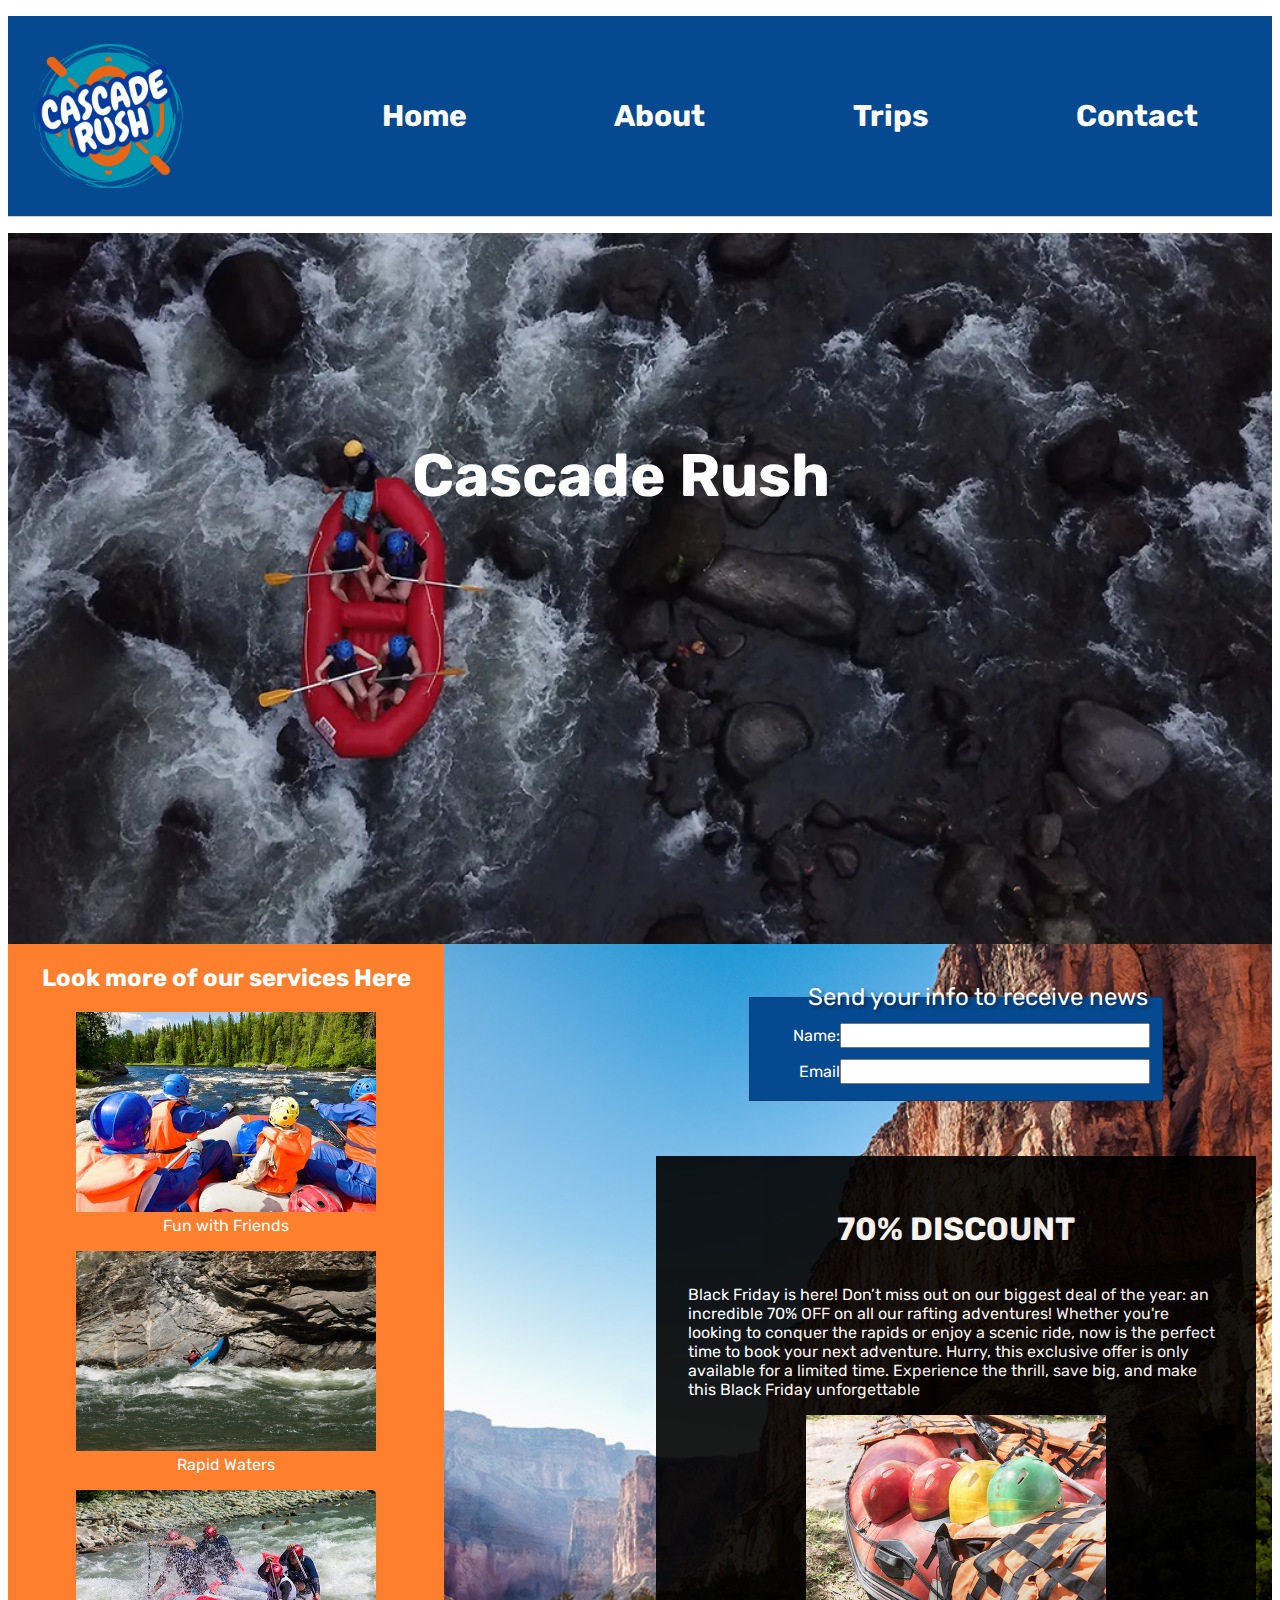
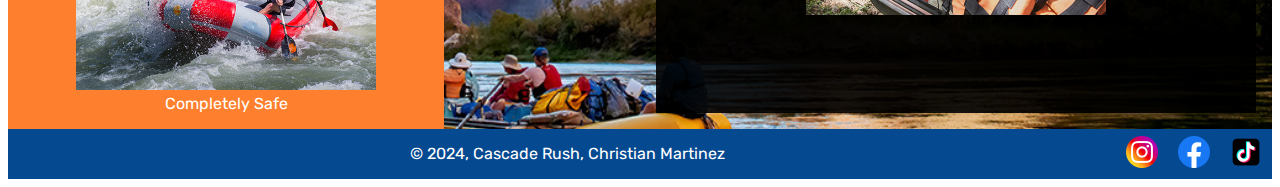
==== wwr/index.html @ 1bc2c8da "home" ====
<!DOCTYPE html>
<html lang="en">
<head>
    <meta charset="UTF-8">
    <meta name="viewport" content="width=device-width, initial-scale=1.0">
    <meta name="description" content="The Cascade Rush Home Page">
    <meta nanme="author" content="Christian Martinez">
    <title>Home - Cascade Rush</title>
    <link rel="preconnect" href="https://fonts.googleapis.com">
    <link rel="preconnect" href="https://fonts.gstatic.com" crossorigin>
    <link href="https://fonts.googleapis.com/css2?family=Raleway:ital,wght@0,100..900;1,100..900&family=Rubik:ital,wght@0,300..900;1,300..900&display=swap" rel="stylesheet">
    <link rel="stylesheet" href="styles/home.css">
</head>
<body>
    <header>
        <img class="logo" src="images/logo.png" alt="rafting logo">
        <nav>
            <a href="index.html">Home</a>
            <a href="about.html">About</a>
            <a href="trips.html">Trips</a>
            <a href="contact.html">Contact</a>
        </nav>
    </header>
    <body>
        <div class="hero">
            <img class="bg" src="images/bg.webp" alt="background">
            <h1>Cascade Rush</h1>
        </div>
        <div class="homepage">
        <aside>
            <h2>Look more of our services Here</h2>
            <figure>
                <img src="images/h1.jpg" alt="Activity 1">
                <figcaption>Fun with Friends</figcaption>
            </figure>
            <figure>
                <img src="images/h2.jpg" alt="Activity 2">
                <figcaption>Rapid Waters</figcaption>
            </figure>
            <figure>
                <img src="images/h3.jpg" alt="Activity 3">
                <figcaption>Completely Safe</figcaption>
            </figure>
        </aside>
        <form>
            <div>
                <fieldset>
                    <legend>Send your info to receive news</legend>
                    <label for="name">Name: </label>
                    <input type="text" name="name" id="name">
                    <label for="email">Email</label>
                    <input type="text" name="email" id="email">
                </fieldset>
            </div>
        </form>
        <div class="friday">
            <h1>70% DISCOUNT</h1>
            <p>Black Friday is here! Don’t miss out on our biggest deal of the year: an incredible 70% OFF on all our rafting adventures! Whether you're looking to conquer the rapids or enjoy a scenic ride, now is the perfect time to book your next adventure. Hurry, this exclusive offer is only available for a limited time. Experience the thrill, save big, and make this Black Friday unforgettable</p>
            <img src="images/hf1.jpg" alt="offer">
        </div>
    </div>
    </body>
    <footer>
        <p>&copy; 2024, Cascade Rush, Christian Martinez</p>
        <div>
        <a href="https://www.instagram.com/" target="_blank"><img src="images/ig.webp" alt="ig">
        </a>
        <a href="https://www.facebook.com/" target="_blank"><img src="images/fb.webp" alt="fb"></a>
        <a href="https://www.tiktok.com/foryou?lang=en" target="_blank"><img src="images/tk.webp" alt="tk">
        </a>
        </div>
    </footer>
</body>
</html>
---- wwr/styles/home.css ----
:root {
    --primary-color: #054a91;
    --secondary-color: #FE7F2D;
    --accent1-color: #00BFB3;
    --accent2-color: #89A1EF;
    --def-margin: 1rem;
    --def-padding: 1rem;
    --border: 1px solid rgba(0, 0, 0, 0.2);
}

/*Header Section */
header {
    display: grid;
    margin: 1rem auto;
    grid-template-columns: 300px 1fr;
    align-items: center;
    border-bottom: 1px solid #ccc;
    max-width: 100%;
    background-color: var(--primary-color);
}

nav {
    display: flex;
    justify-content: space-around;
}

nav a {
    color: white;
    font-size: 30px;
    padding-left: 10px;
    padding-right: 10px;
    text-decoration: none;
    font-weight: bold;   
}


body {
    font-family: 'Rubik', 'Raleway';
}

.logo {
    width: 200px;
}

.hero div {
    width: 700px;
    position: relative;
}

.hero .bg {
    display: block;
    width: 100%;
    height: auto;
}

.hero h1 { 
    position: absolute;
    max-width: 100%;
    font-size: 60px;
    top: 400px;
    right: 450px;
    color: white;
}

.hero article {
    padding: 1rem;
    background-color: var(--primary-color);
    width: 900px;
    top: 600px;
    left: 200px;
    position: absolute;
    color: white;
}


.homepage {
    display: grid;
    grid-template-columns: 1fr 1fr;
    grid-template-rows: 1fr 3fr;
    background-image: url("../images/bg2.jpg");
    background-size: cover;
    background-repeat: no-repeat;
}

aside {
    grid-row: 1/3;
    background-color: var(--secondary-color);
    color: white;
    width: 69%;
    text-align: center;
}
.homepage img {
    width: 300px;
    height: 200px;
}

form {
    display: flex;
    justify-content: center;
    align-items: center;
    margin: 1rem;
    padding: 1rem;
    color: white;
}

form fieldset {
    border: var(--border);
    display: grid;
    grid-template-columns: 1fr 4fr;
    background-color: var(--primary-color);
    text-align: right;
    align-items: center;
    height: 100px;
}
fieldset input {
    width: 300px;
    padding: 3px;
}
fieldset legend {
  font-size: 1.5em;
  color: white;
  text-shadow: 2px 2px 4px rgba(0, 0, 0, 0.5);
}

.friday {
    display: flex;
    flex-direction: column;
    align-items: center;
    background-color: black;
    color: white;
    margin: 1rem;
    padding: 2rem;
    opacity: 0.9;
}

footer {
    display: flex;
    justify-content: space-between;
    flex-direction: row;
    background-color: var(--primary-color);
    color: white;
    align-items: center;
    width: 100%;
    height: 50px;
    position: relative;
}
footer p {
    margin: 0 auto;
}
footer img {
    width: 32px;
    height: auto;
    text-decoration: dashed;
}
footer div {
    margin-right: 10px;
    display: flex;
    justify-content: flex-end;
    gap: 20px;
}
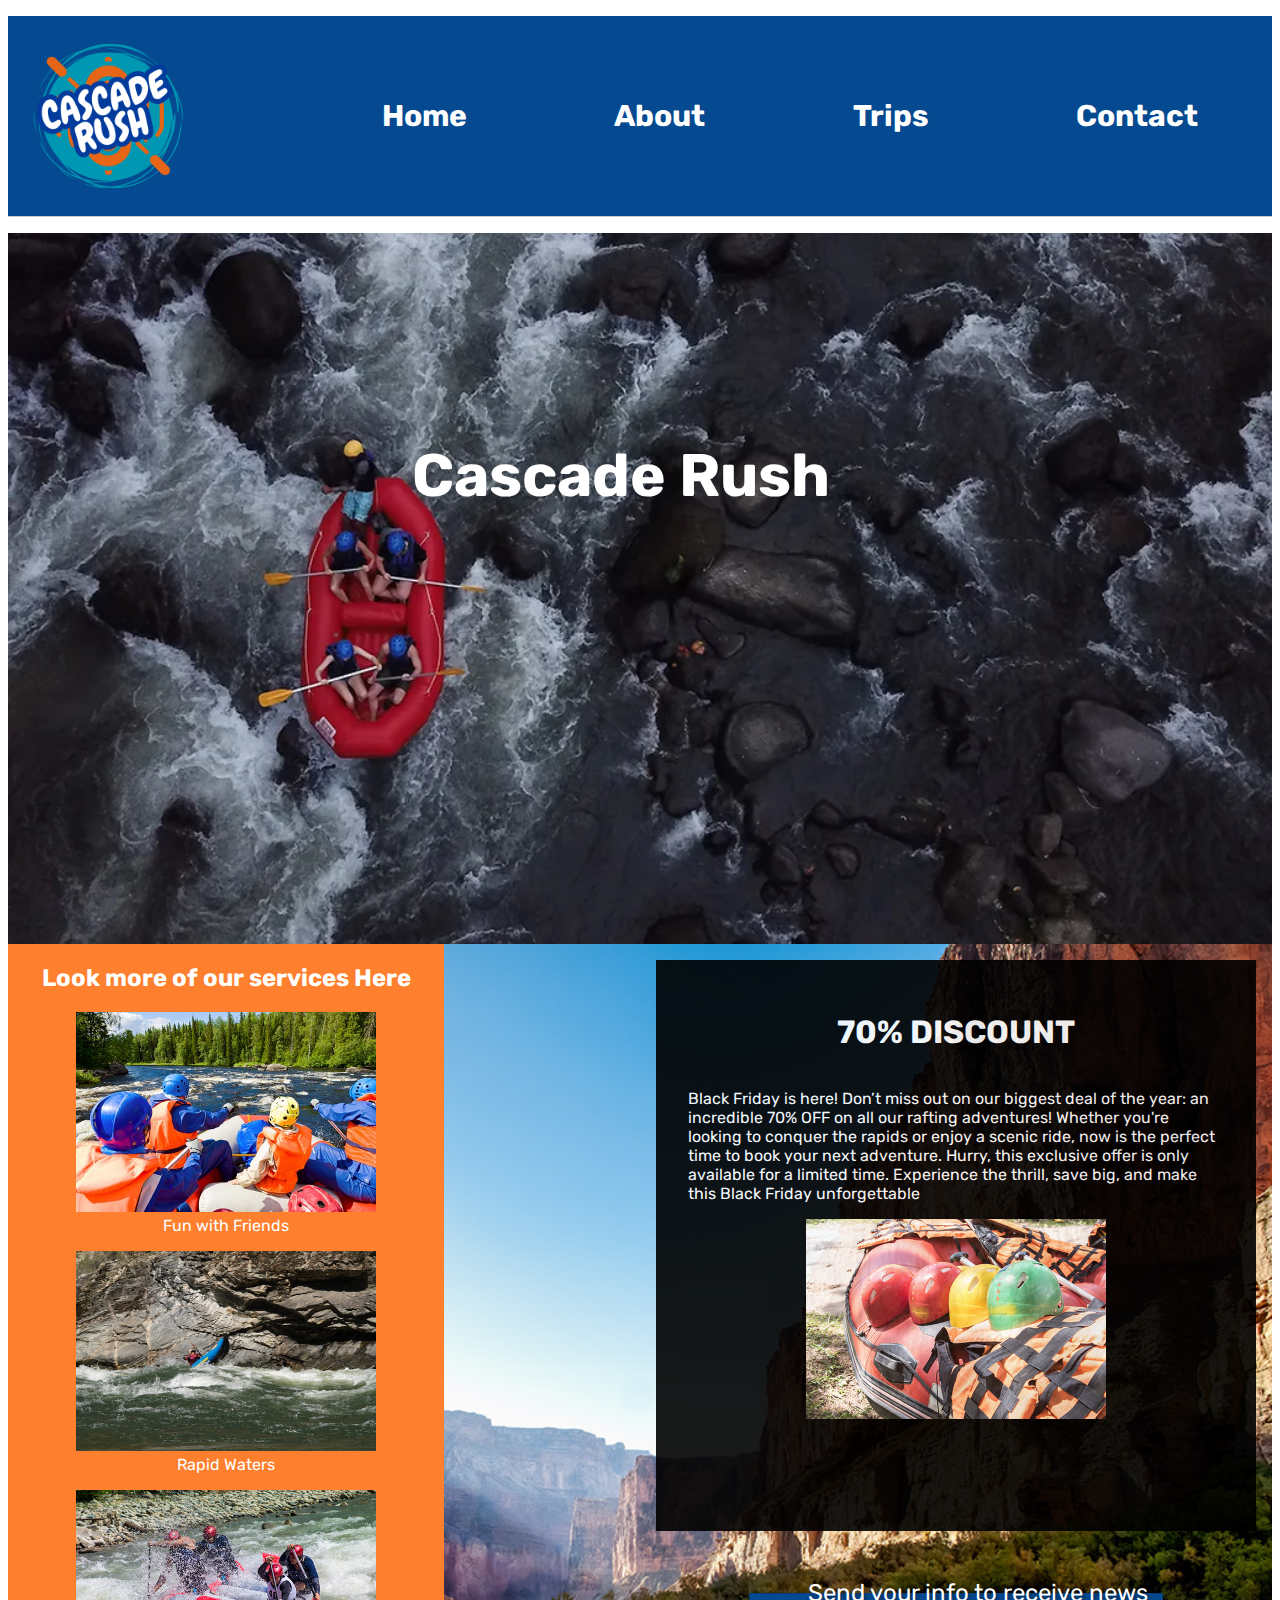
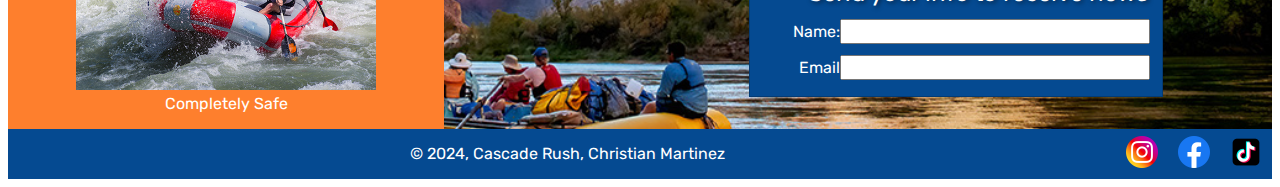
==== commit 36635cd2: "home2" ====
--- a/wwr/index.html
+++ b/wwr/index.html
@@ -27,37 +27,37 @@
             <h1>Cascade Rush</h1>
         </div>
         <div class="homepage">
-        <aside>
-            <h2>Look more of our services Here</h2>
-            <figure>
-                <img src="images/h1.jpg" alt="Activity 1">
-                <figcaption>Fun with Friends</figcaption>
-            </figure>
-            <figure>
-                <img src="images/h2.jpg" alt="Activity 2">
-                <figcaption>Rapid Waters</figcaption>
-            </figure>
-            <figure>
-                <img src="images/h3.jpg" alt="Activity 3">
-                <figcaption>Completely Safe</figcaption>
-            </figure>
-        </aside>
-        <form>
-            <div>
-                <fieldset>
-                    <legend>Send your info to receive news</legend>
-                    <label for="name">Name: </label>
-                    <input type="text" name="name" id="name">
-                    <label for="email">Email</label>
+            <aside>
+                <h2>Look more of our services Here</h2>
+                <figure>
+                    <img src="images/h1.jpg" alt="Activity 1">
+                    <figcaption>Fun with Friends</figcaption>
+                </figure>
+                <figure>
+                    <img src="images/h2.jpg" alt="Activity 2">
+                    <figcaption>Rapid Waters</figcaption>
+                </figure>
+                <figure>
+                    <img src="images/h3.jpg" alt="Activity 3">
+                    <figcaption>Completely Safe</figcaption>
+                </figure>
+            </aside>
+            <div class="friday">
+                <h1>70% DISCOUNT</h1>
+                <p>Black Friday is here! Don’t miss out on our biggest deal of the year: an incredible 70% OFF on all our rafting adventures! Whether you're looking to conquer the rapids or enjoy a scenic ride, now is the perfect time to book your next adventure. Hurry, this exclusive offer is only available for a limited time. Experience the thrill, save big, and make this Black Friday unforgettable</p>
+                <img src="images/hf1.jpg" alt="offer">
+            </div>
+            <form>
+                <div>
+                    <fieldset>
+                        <legend>Send your info to receive news</legend>
+                        <label for="name">Name: </label>
+                        <input type="text" name="name" id="name">
+                        <label for="email">Email</label>
                     <input type="text" name="email" id="email">
                 </fieldset>
             </div>
         </form>
-        <div class="friday">
-            <h1>70% DISCOUNT</h1>
-            <p>Black Friday is here! Don’t miss out on our biggest deal of the year: an incredible 70% OFF on all our rafting adventures! Whether you're looking to conquer the rapids or enjoy a scenic ride, now is the perfect time to book your next adventure. Hurry, this exclusive offer is only available for a limited time. Experience the thrill, save big, and make this Black Friday unforgettable</p>
-            <img src="images/hf1.jpg" alt="offer">
-        </div>
     </div>
     </body>
     <footer>
--- a/wwr/styles/home.css
+++ b/wwr/styles/home.css
@@ -76,7 +76,7 @@
 .homepage {
     display: grid;
     grid-template-columns: 1fr 1fr;
-    grid-template-rows: 1fr 3fr;
+    grid-template-rows: 1fr;
     background-image: url("../images/bg2.jpg");
     background-size: cover;
     background-repeat: no-repeat;
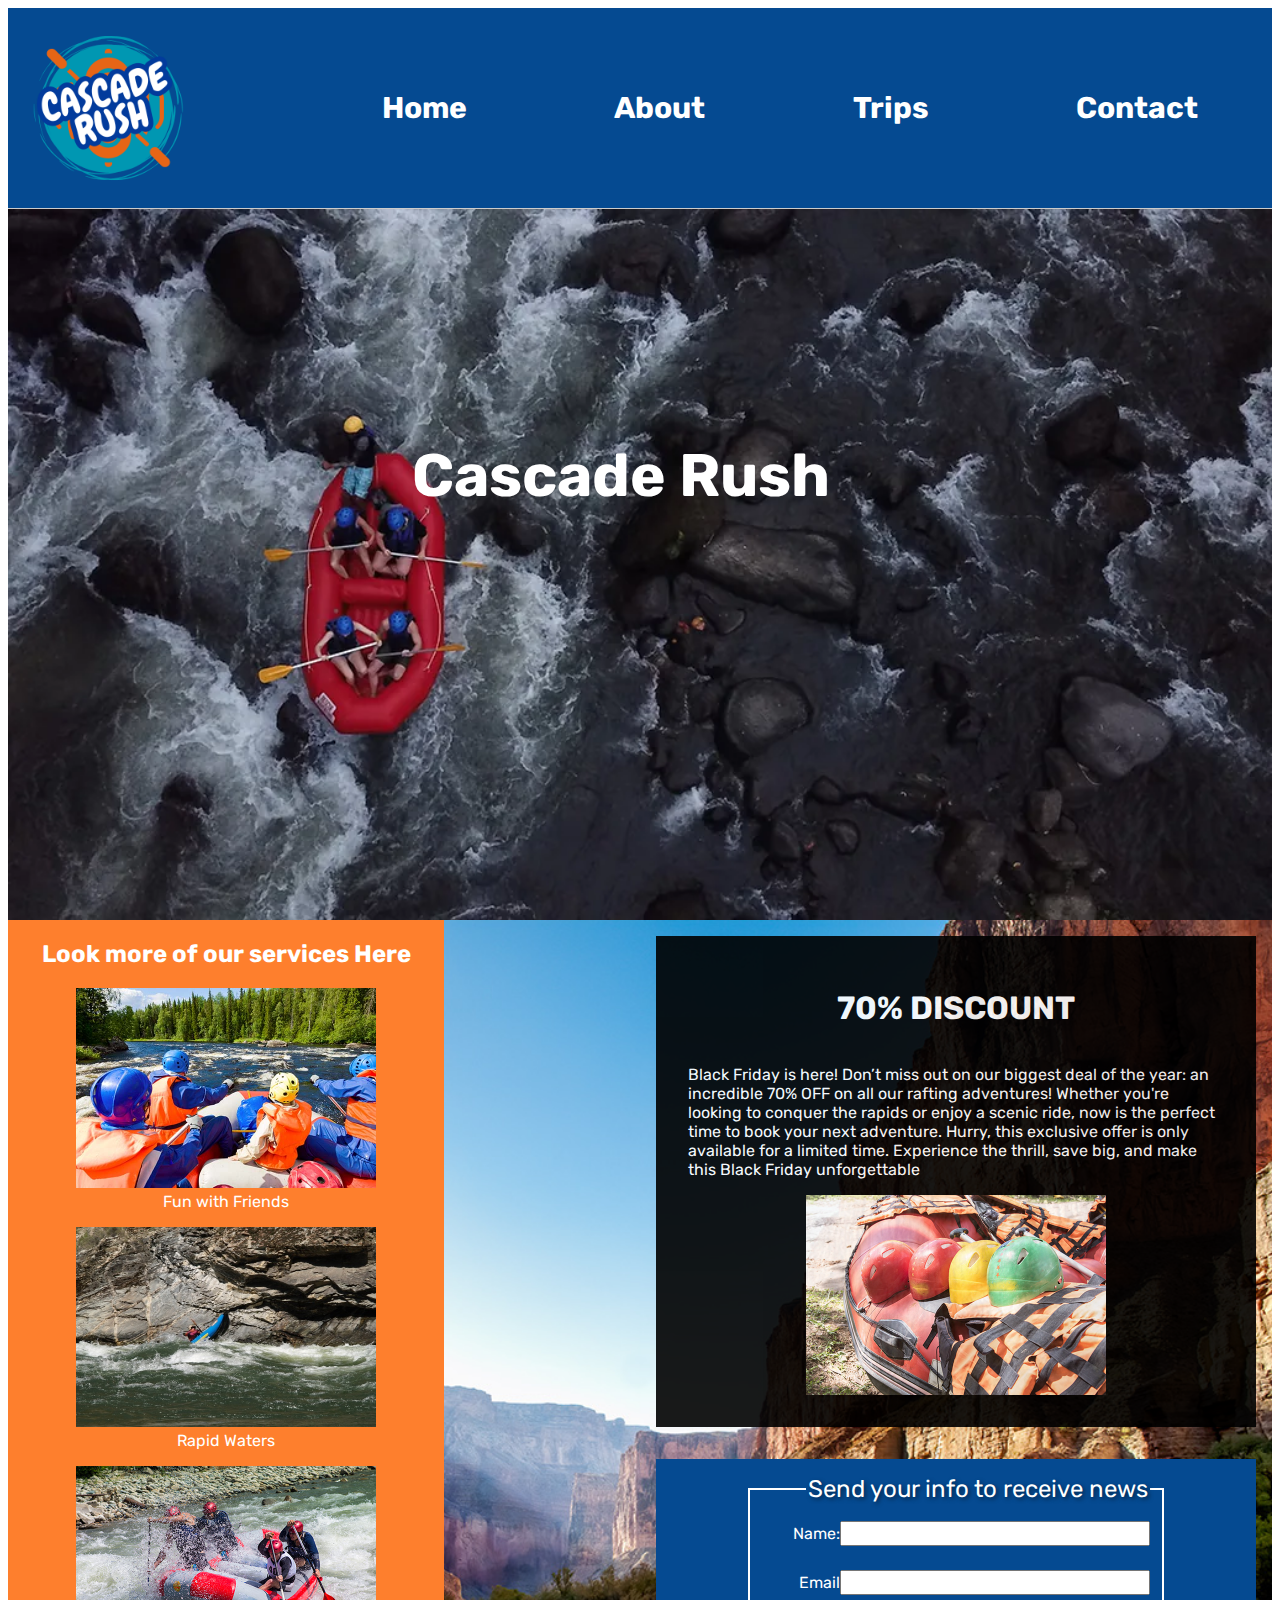
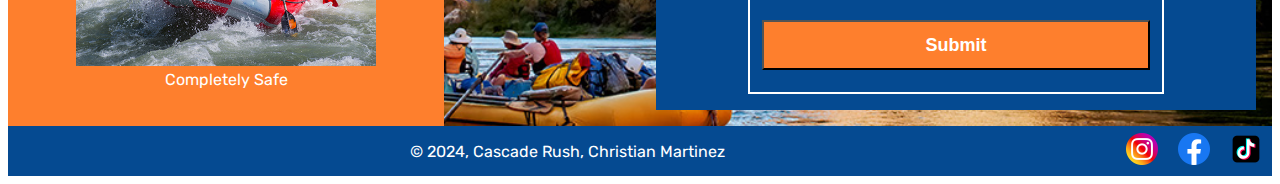
==== commit b0164876: "trips" ====
--- a/wwr/index.html
+++ b/wwr/index.html
@@ -4,7 +4,7 @@
     <meta charset="UTF-8">
     <meta name="viewport" content="width=device-width, initial-scale=1.0">
     <meta name="description" content="The Cascade Rush Home Page">
-    <meta nanme="author" content="Christian Martinez">
+    <meta nane="author" content="Christian Martinez">
     <title>Home - Cascade Rush</title>
     <link rel="preconnect" href="https://fonts.googleapis.com">
     <link rel="preconnect" href="https://fonts.gstatic.com" crossorigin>
@@ -55,6 +55,7 @@
                         <input type="text" name="name" id="name">
                         <label for="email">Email</label>
                     <input type="text" name="email" id="email">
+                    <button type="submit">Submit</button>
                 </fieldset>
             </div>
         </form>
--- a/wwr/styles/home.css
+++ b/wwr/styles/home.css
@@ -11,7 +11,6 @@
 /*Header Section */
 header {
     display: grid;
-    margin: 1rem auto;
     grid-template-columns: 300px 1fr;
     align-items: center;
     border-bottom: 1px solid #ccc;
@@ -95,6 +94,7 @@
 }
 
 form {
+    background-color: var(--primary-color);
     display: flex;
     justify-content: center;
     align-items: center;
@@ -104,13 +104,12 @@
 }
 
 form fieldset {
-    border: var(--border);
+    border: 2px solid white;
     display: grid;
     grid-template-columns: 1fr 4fr;
-    background-color: var(--primary-color);
     text-align: right;
     align-items: center;
-    height: 100px;
+    height: 200px;
 }
 fieldset input {
     width: 300px;
@@ -120,6 +119,15 @@
   font-size: 1.5em;
   color: white;
   text-shadow: 2px 2px 4px rgba(0, 0, 0, 0.5);
+}
+
+button {
+    grid-column: 1/3;
+    background-color: var(--secondary-color);
+    color: white;
+    height: 50px;
+    font-weight: bold;
+    font-size: large;
 }
 
 .friday {
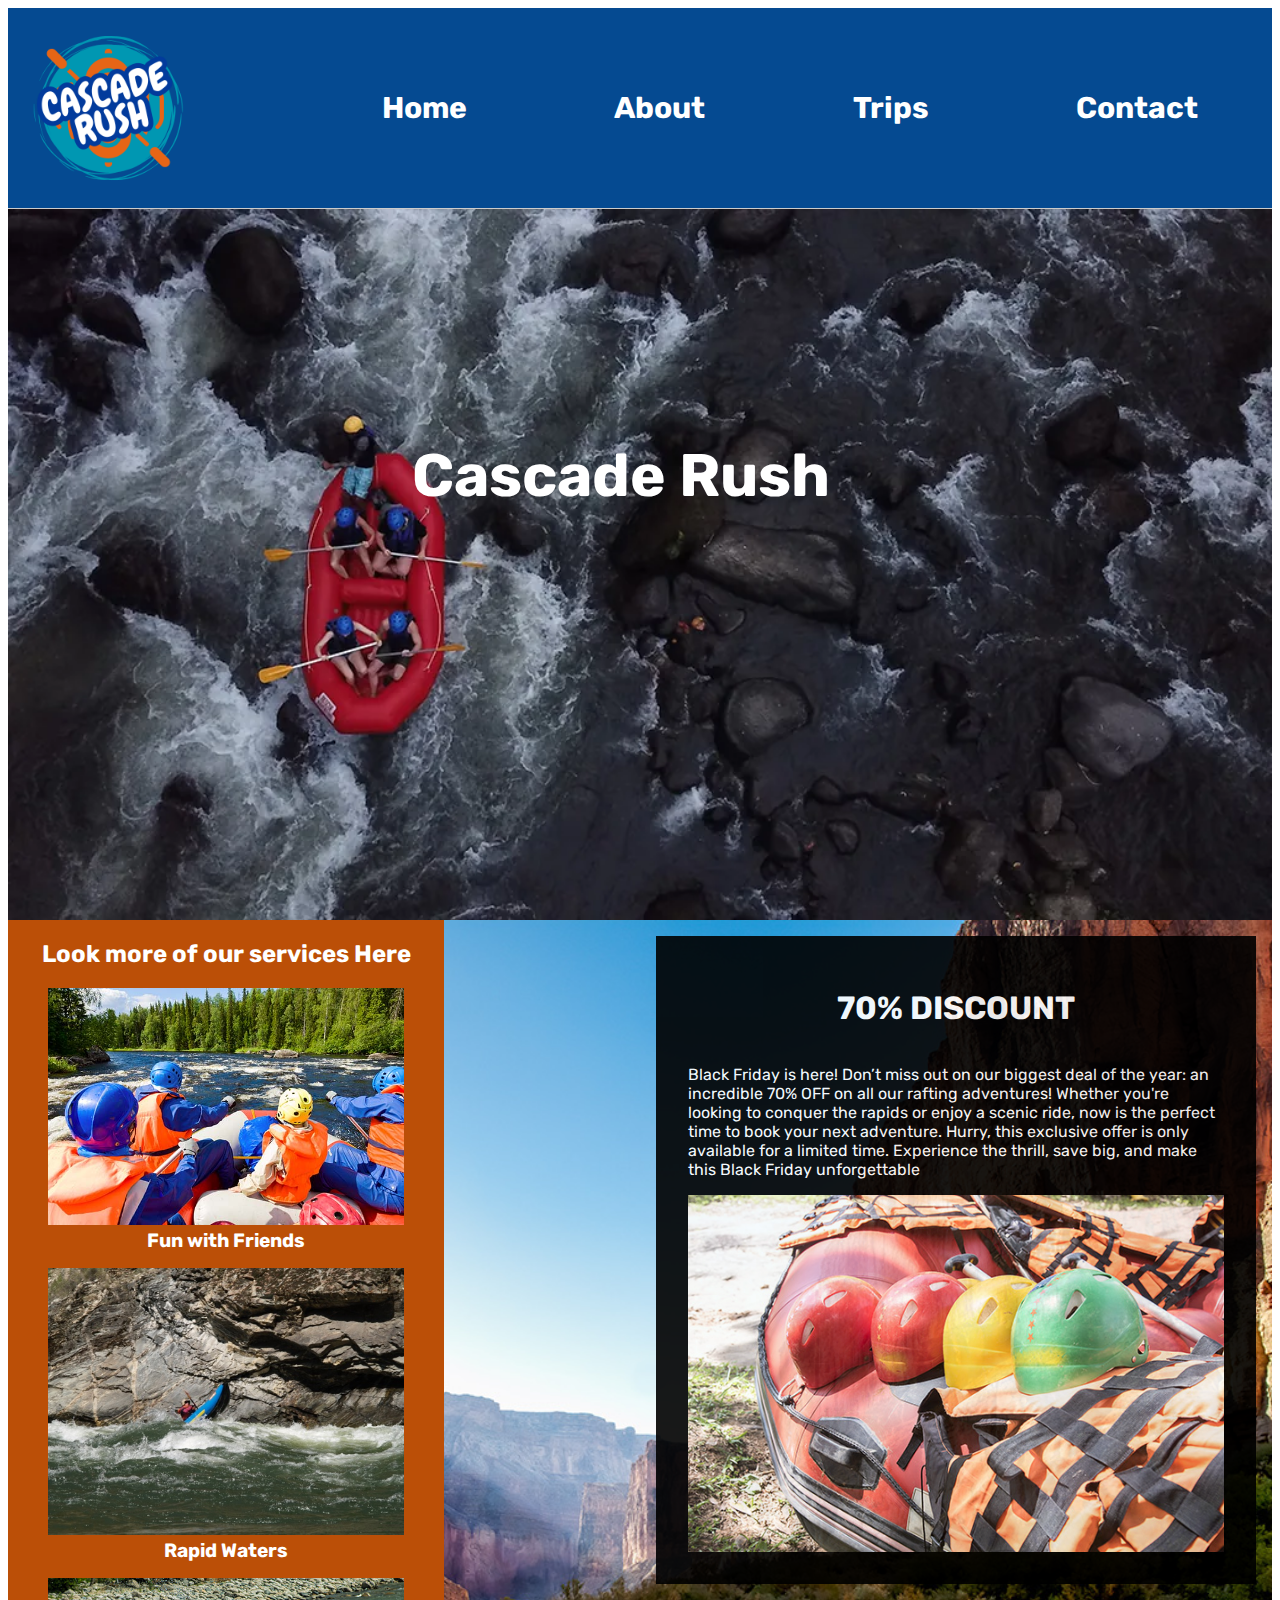
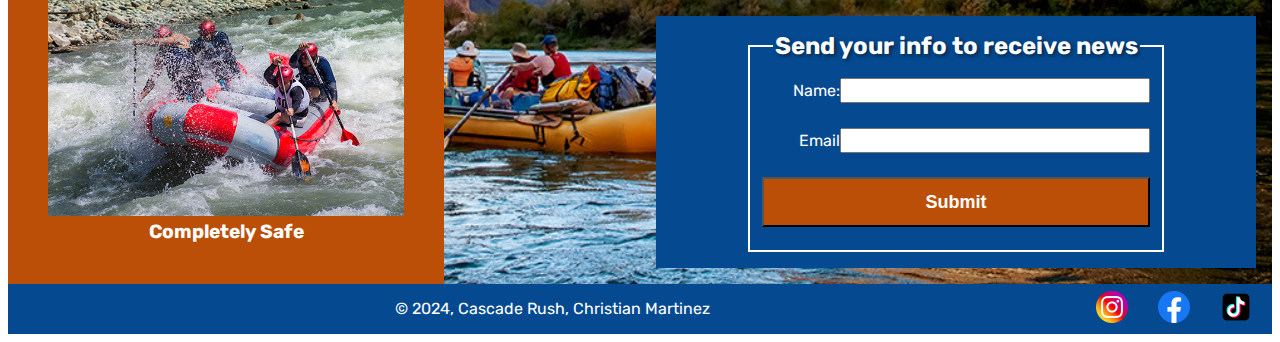
==== commit 26c01e95: "CSS final" ====
--- a/wwr/index.html
+++ b/wwr/index.html
@@ -9,7 +9,7 @@
     <link rel="preconnect" href="https://fonts.googleapis.com">
     <link rel="preconnect" href="https://fonts.gstatic.com" crossorigin>
     <link href="https://fonts.googleapis.com/css2?family=Raleway:ital,wght@0,100..900;1,100..900&family=Rubik:ital,wght@0,300..900;1,300..900&display=swap" rel="stylesheet">
-    <link rel="stylesheet" href="styles/home.css">
+    <link rel="stylesheet" href="styles/rafting.css">
 </head>
 <body>
     <header>
--- a/wwr/styles/rafting.css
+++ b/wwr/styles/rafting.css
@@ -0,0 +1,419 @@
+:root {
+    --primary-color: #054a91;
+    --secondary-color: #bb4f07;
+    --accent1-color: #00BFB3;
+    --accent2-color: #89A1EF;
+    --def-margin: 1rem;
+    --def-padding: 1rem;
+    --border: 1px solid rgba(0, 0, 0, 0.2);
+}
+
+/*Header Section */
+header {
+    display: grid;
+    grid-template-columns: 300px 1fr;
+    align-items: center;
+    border-bottom: 1px solid #ccc;
+    max-width: 100%;
+    background-color: var(--primary-color);
+}
+
+nav {
+    display: flex;
+    justify-content: space-around;
+}
+
+nav a {
+    color: white;
+    font-size: 30px;
+    padding-left: 10px;
+    padding-right: 10px;
+    text-decoration: none;
+    font-weight: bold;   
+}
+
+.history {
+    display: grid;
+    grid-template-columns: 1fr 1fr 1fr;
+    grid-template-rows: auto auto auto;
+    padding: 30px;
+}
+
+.history h2 {
+    text-align: center;
+    grid-column: 1/4;
+    grid-row: 1;
+    font-size: 50px;
+}
+
+.para1 {
+    grid-column: 1;
+    grid-row: 2;
+    width: 100%;
+}
+
+.para2 {
+    grid-column: 3;
+    grid-row: 2;
+    width: 100%;
+}
+
+.history img {
+    grid-column: 2;
+    grid-row: 2;
+    width: 80%;
+}
+
+
+body {
+    font-family: 'Rubik', 'Raleway';
+}
+
+.logo {
+    width: 200px;
+}
+
+.hero div {
+    width: 700px;
+    position: relative;
+}
+
+.hero .bg {
+    display: block;
+    width: 100%;
+    height: auto;
+}
+
+.hero h1 { 
+    position: absolute;
+    max-width: 100%;
+    font-size: 60px;
+    top: 400px;
+    right: 450px;
+    color: white;
+}
+
+.hero article {
+    padding: 1rem;
+    background-color: var(--primary-color);
+    width: 900px;
+    top: 600px;
+    left: 200px;
+    position: absolute;
+    color: white;
+}
+
+
+.homepage {
+    display: grid;
+    grid-template-columns: 1fr 1fr;
+    grid-template-rows: 1fr;
+    background-image: url("../images/bg2.jpg");
+    background-size: cover;
+    background-repeat: no-repeat;
+}
+
+.homepage aside {
+    grid-row: 1/3;
+    background-color: var(--secondary-color);
+    color: white;
+    width: 69%;
+    text-align: center;
+}
+.homepage img {
+    width: 100%;
+    height: auto;
+}
+
+.homepage form {
+    background-color: var(--primary-color);
+    display: flex;
+    justify-content: center;
+    align-items: center;
+    margin: 1rem;
+    padding: 1rem;
+    color: white;
+}
+
+.homepage form fieldset {
+    border: 2px solid white;
+    display: grid;
+    grid-template-columns: 1fr 4fr;
+    text-align: right;
+    align-items: center;
+    height: 200px;
+}
+.homepage fieldset input {
+    width: 300px;
+    padding: 3px;
+}
+.homepage fieldset legend {
+  font-size: 1.5em;
+  color: white;
+  text-shadow: 2px 2px 4px rgba(0, 0, 0, 0.5);
+}
+
+.homepage button {
+    grid-column: 1/3;
+    background-color: var(--secondary-color);
+    color: white;
+    height: 50px;
+    font-weight: bold;
+    font-size: large;
+}
+
+.friday {
+    display: flex;
+    flex-direction: column;
+    align-items: center;
+    background-color: black;
+    color: white;
+    margin: 1rem;
+    padding: 2rem;
+    opacity: 0.9;
+}
+
+.title {
+    display: flex;
+    width: 100%;
+    height: 5rem;
+    justify-content: center;
+    background-color: var(--secondary-color);
+    align-items: center;
+    color: white;
+}
+
+.body {
+    display: grid;
+    grid-template-columns: 60% 40%; 
+    background-image: url("../images/bg2.jpg");
+    background-size: cover;
+    background-repeat: no-repeat;
+    padding: 20px;
+
+}
+
+.company{
+    background-color: var(--primary-color);
+    color: white;
+    padding: 1rem;
+    margin: var(--def-margin);
+    border: var(--border);
+}
+.form {
+    padding: 10px;
+    border: var(--border);
+    background-color: white;
+    margin: var(--def-margin);
+    background-color: var(--accent2-color);
+}
+
+.form h3, legend, figcaption {
+    text-align: center;
+    font-weight: bold;
+    font-size: larger;
+}
+
+
+.form1 {
+    display: grid;
+    grid-template-columns: 1fr 4fr;
+    grid-template-rows: auto auto;
+    height: 100px;
+    text-align: right;
+    align-items: center;
+}
+
+.form1 input {
+    width: 300px;
+    padding: 8px;
+}
+
+.form2 {
+    display: grid;
+    grid-template-columns: 1fr 6fr;
+}
+
+.form3 {
+    display: flex;
+    flex-direction: column;
+    padding: 30px;
+    font-weight: bold;
+    gap: 20px;
+}
+
+.form textarea {
+    height: 150px;
+}
+
+.form button {
+    background-color: var(--primary-color);
+    color: white;
+    height: 50px;
+    font-weight: bold;
+    font-size: large;
+}
+iframe {
+    width: 300px;
+    height: 250px;
+    border: 2px solid #ffffff; 
+    box-shadow: 0 4px 8px rgba(0, 0, 0, 0.2); 
+    border-radius: 8px;
+    color: black;
+      
+}
+
+.customers figure {
+    background-color: white;
+    border: var(--border);
+}
+.customers {
+    background-color:var(--secondary-color);
+    width: 1180px;
+    padding: 1rem;
+    display: flex;
+    flex-direction: row;
+    justify-content: space-around;
+}
+
+.clients {
+
+    width: 200px;
+    height: auto;
+    float: right;
+}
+
+
+.adventure {
+    display: grid;
+    border: var(--border);
+    grid-template-columns: 1fr 1fr 1fr 1fr 1fr;
+    grid-template-rows: auto auto auto;
+    text-align: center;
+    height: 300px;
+}
+
+.adventure h2 {
+    text-align: center;
+    grid-row: 1;
+    grid-column: 1/6;
+}
+.adventure img {
+    width: 180px;
+    height: 120px;
+    grid-row: 2;
+}
+
+.tripstitle {
+    color: white;
+    grid-column: 1/3;
+    padding: 1rem;
+    text-align: center;
+    background-color: var(--secondary-color);
+}
+
+.button {
+    display: inline-block;
+    padding: 10px 20px;
+    background-color: var(--primary-color); 
+    color: white; 
+    text-decoration: none; 
+    border-radius: 5px; 
+    font-size: 16px;
+    font-weight: bold;
+    text-align: center;
+    cursor: pointer;
+    transition: background-color 0.3s ease;
+}
+
+.button:hover {
+    background-color: var(--accent2-color); 
+}
+
+
+.trips {
+    background-image: url("../images/bg2.jpg");
+    background-size: cover;
+    background-repeat: no-repeat;
+}
+
+.highlights {
+    border: var(--border);
+    display: grid;
+    width: 100%;
+    grid-template-columns: 1fr 1fr 1fr;
+    grid-template-rows: auto auto auto;
+
+}
+.highlights img {
+    width: 100%;
+    height: 200px;
+}
+
+ h2 {
+    text-align: center;
+    grid-column: 1/4;
+}
+
+.highlights div {
+    background-color: white;
+    text-align: center;
+    margin: 1rem;
+    padding: 1rem;
+}
+table {
+    width: 100%; 
+    margin: 20px 0;
+    font-size: 16px;
+    text-align: center;
+}
+
+th, td {
+    border: 1px solid #ddd;  
+
+}
+
+th {
+    background-color: var(--primary-color); 
+    color: white;
+    font-weight: bold;
+    text-transform: uppercase;
+}
+
+td {
+    color: #333;
+    background-color: white;
+}
+
+footer {
+    display: flex;
+    justify-content: space-between;
+    flex-direction: row;
+    background-color: var(--primary-color);
+    color: white;
+    align-items: center;
+    width: 100%;
+    height: 50px;
+    position: relative;
+}
+footer p {
+    margin: 0 auto;
+}
+footer img {
+    width: 32px;
+    height: auto;
+    text-decoration: dashed;
+}
+footer a {
+    color: white;
+    padding-right: 10px;
+}
+footer div {
+    margin-right: 10px;
+    display: flex;
+    justify-content: flex-end;
+    gap: 20px;
+}
+
+
+
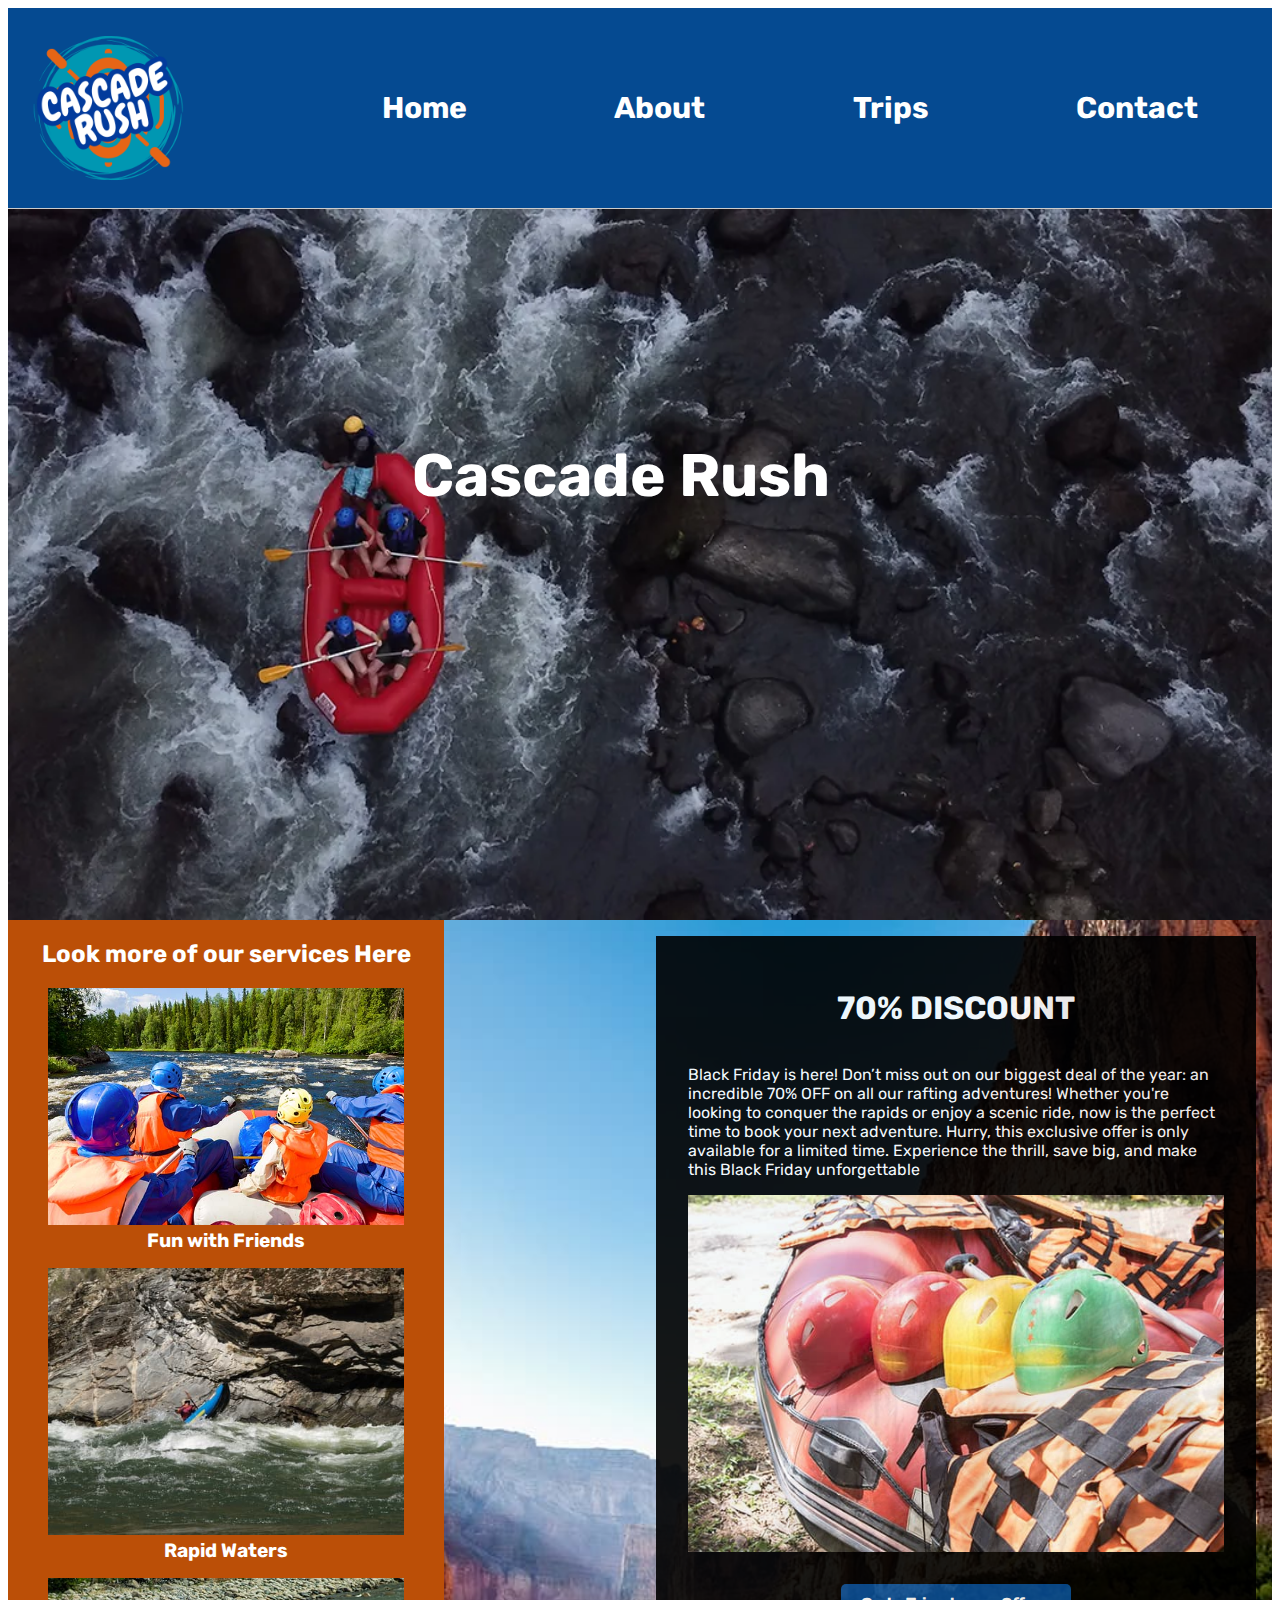
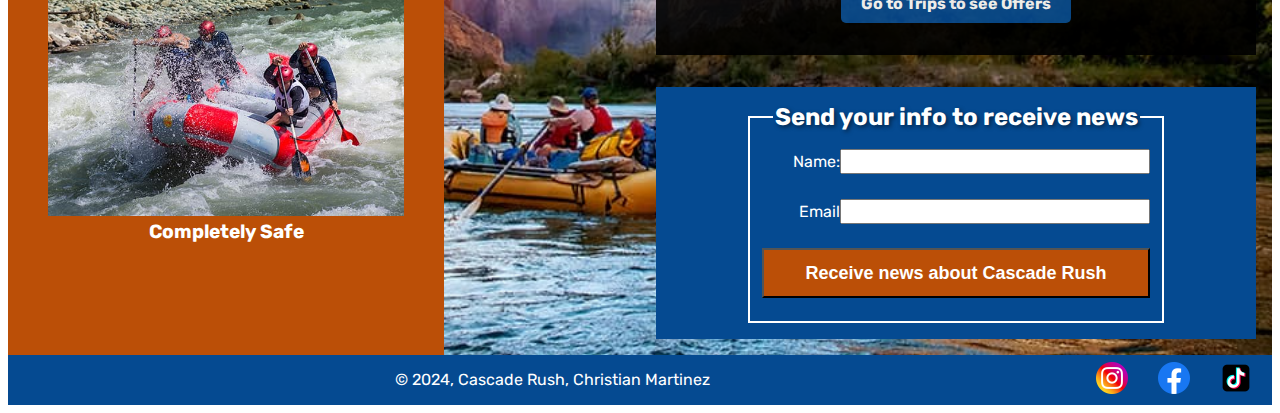
==== commit e495a248: "f6" ====
--- a/wwr/index.html
+++ b/wwr/index.html
@@ -4,7 +4,7 @@
     <meta charset="UTF-8">
     <meta name="viewport" content="width=device-width, initial-scale=1.0">
     <meta name="description" content="The Cascade Rush Home Page">
-    <meta nane="author" content="Christian Martinez">
+    <meta name="author" content="Christian Martinez">
     <title>Home - Cascade Rush</title>
     <link rel="preconnect" href="https://fonts.googleapis.com">
     <link rel="preconnect" href="https://fonts.gstatic.com" crossorigin>
@@ -21,7 +21,7 @@
             <a href="contact.html">Contact</a>
         </nav>
     </header>
-    <body>
+    <main>
         <div class="hero">
             <img class="bg" src="images/bg.webp" alt="background">
             <h1>Cascade Rush</h1>
@@ -46,6 +46,8 @@
                 <h1>70% DISCOUNT</h1>
                 <p>Black Friday is here! Don’t miss out on our biggest deal of the year: an incredible 70% OFF on all our rafting adventures! Whether you're looking to conquer the rapids or enjoy a scenic ride, now is the perfect time to book your next adventure. Hurry, this exclusive offer is only available for a limited time. Experience the thrill, save big, and make this Black Friday unforgettable</p>
                 <img src="images/hf1.jpg" alt="offer">
+                <p></p>
+                <a href="./trips.html">Go to Trips to see Offers</a>
             </div>
             <form>
                 <div>
@@ -55,12 +57,12 @@
                         <input type="text" name="name" id="name">
                         <label for="email">Email</label>
                     <input type="text" name="email" id="email">
-                    <button type="submit">Submit</button>
+                    <button type="submit">Receive news about Cascade Rush</button>
                 </fieldset>
             </div>
         </form>
     </div>
-    </body>
+</main>
     <footer>
         <p>&copy; 2024, Cascade Rush, Christian Martinez</p>
         <div>
--- a/wwr/styles/rafting.css
+++ b/wwr/styles/rafting.css
@@ -103,7 +103,6 @@
     color: white;
 }
 
-
 .homepage {
     display: grid;
     grid-template-columns: 1fr 1fr;
@@ -171,6 +170,20 @@
     margin: 1rem;
     padding: 2rem;
     opacity: 0.9;
+}
+
+.friday a {
+    display: inline-block;
+    padding: 10px 20px;
+    background-color: var(--primary-color); 
+    color: white; 
+    text-decoration: none; 
+    border-radius: 5px; 
+    font-size: 16px;
+    font-weight: bold;
+    text-align: center;
+    cursor: pointer;
+    transition: background-color 0.3s ease;
 }
 
 .title {
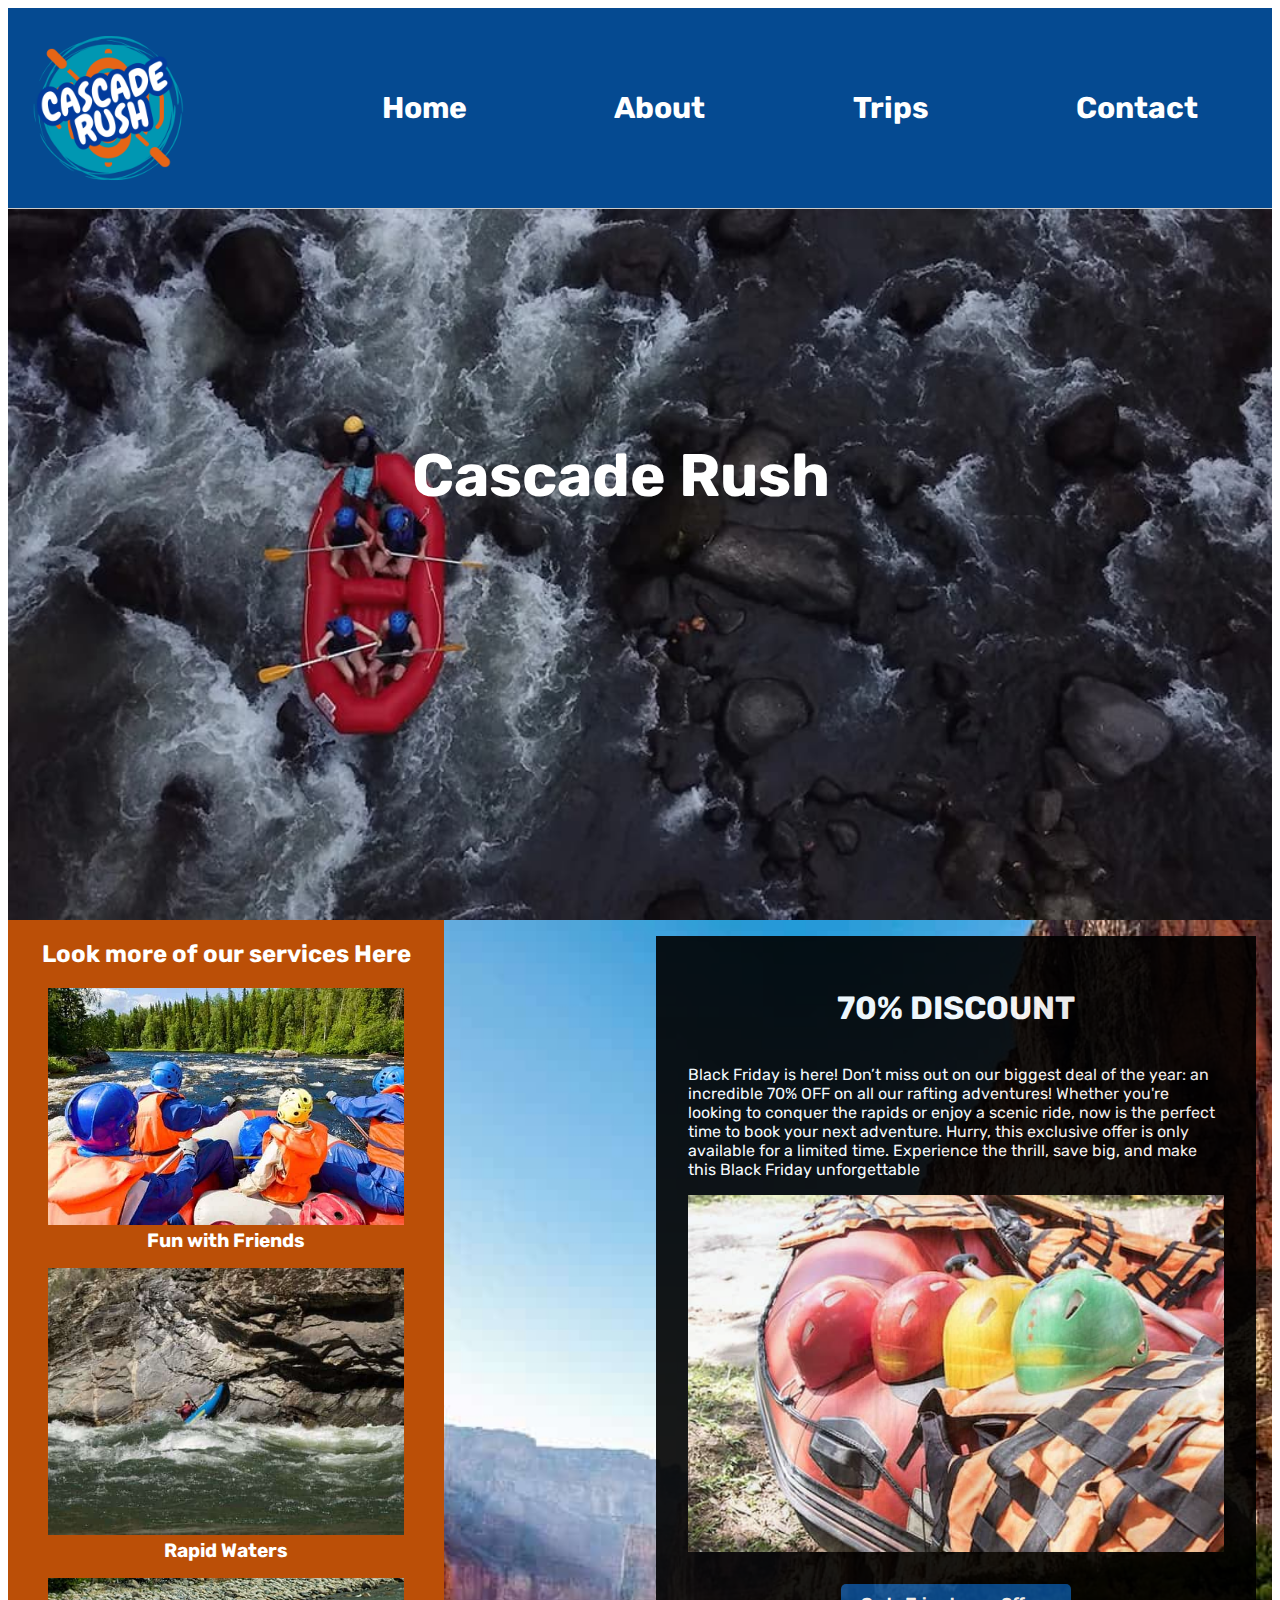
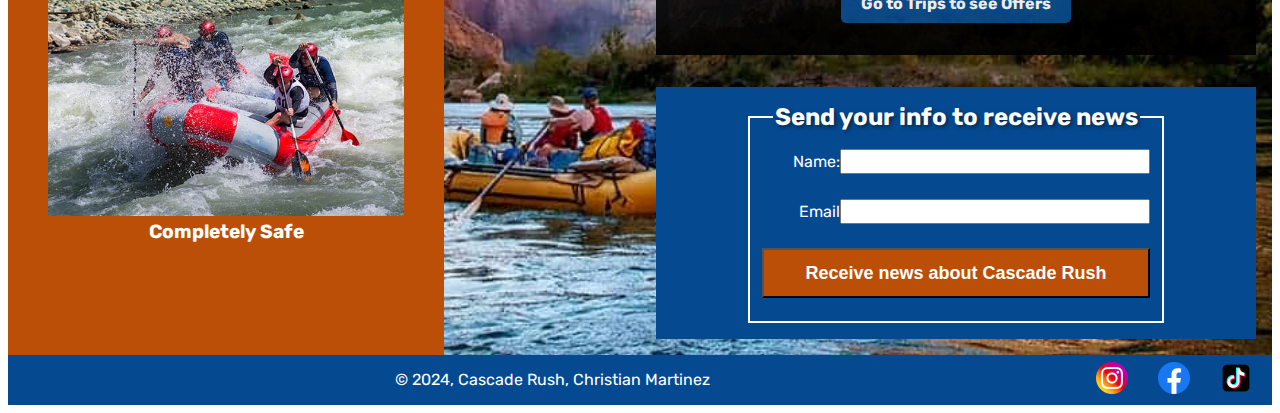
==== commit 33f028c2: "f8" ====
--- a/wwr/index.html
+++ b/wwr/index.html
@@ -23,7 +23,7 @@
     </header>
     <main>
         <div class="hero">
-            <img class="bg" src="images/bg.webp" alt="background">
+            <img class="bg" src="images/bg.jpg" alt="background">
             <h1>Cascade Rush</h1>
         </div>
         <div class="homepage">
--- a/wwr/styles/rafting.css
+++ b/wwr/styles/rafting.css
@@ -199,7 +199,6 @@
 .body {
     display: grid;
     grid-template-columns: 60% 40%; 
-    background-image: url("../images/bg2.jpg");
     background-size: cover;
     background-repeat: no-repeat;
     padding: 20px;
